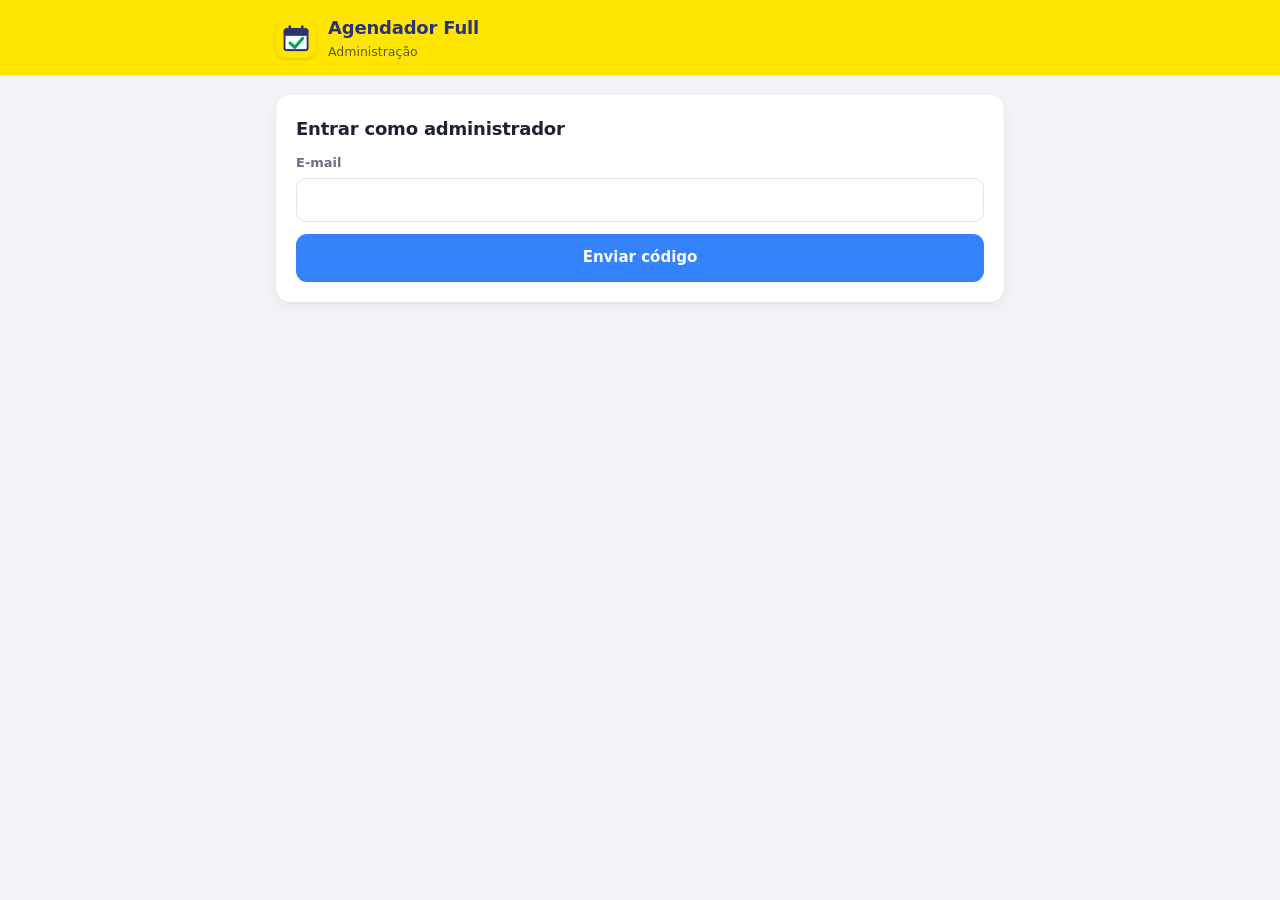
==== admin.html @ 5cfab4e2 "Site do Agendador Full: cadastro, download v2.4.0, admin e privacidade Co-Authored-By: Claude Opus 5" ====
<!doctype html>
<html lang="pt-BR">
<head>
<meta charset="utf-8">
<meta name="viewport" content="width=device-width, initial-scale=1">
<meta name="robots" content="noindex">
<title>Agendador Full · Admin</title>
<link rel="icon" href="icone.png">
<link rel="stylesheet" href="estilo.css">
</head>
<body>
<header class="topo"><div class="dentro">
  <img src="icone.png" alt="">
  <div><strong>Agendador Full</strong><span>Administração</span></div>
  <div class="dir" id="quem"></div>
</div></header>

<main>
  <!-- Login: e-mail → código. A sessão de admin fica salva neste navegador. -->
  <section class="card oculto" id="login">
    <h2>Entrar como administrador</h2>
    <div id="etapaEmail">
      <label class="campo">E-mail<input id="email" type="email" autocomplete="email"></label>
      <button class="btn primario largo" id="btnCodigo">Enviar código</button>
    </div>
    <div id="etapaCodigo" class="oculto">
      <label class="campo">Código de 6 dígitos (enviado para o seu e-mail)<input id="codigo" inputmode="numeric" maxlength="6" autocomplete="one-time-code"></label>
      <button class="btn primario largo" id="btnEntrar">Entrar</button>
      <p><button class="btn claro mini" id="btnVoltar">Trocar e-mail</button></p>
    </div>
    <div id="msgLogin"></div>
  </section>

  <section class="oculto" id="painel">
    <div class="resumo" id="resumo"></div>
    <div class="card rolar">
      <div class="passo"><h2>Usuários</h2><button class="btn claro mini" id="btnAtualizar" style="margin-left:auto">↻ Atualizar</button></div>
      <table class="tabela"><thead><tr>
        <th>Usuário</th><th>Cadastro</th><th>Último uso</th><th>Situação</th><th></th>
      </tr></thead><tbody id="linhas"></tbody></table>
    </div>
    <div id="msgPainel"></div>
  </section>
</main>

<script>
const API = 'https://qasrccmtrllotukyeiax.supabase.co/functions/v1/agendador-auth';
const CHAVE = 'agendador_admin_token';
const $ = s => document.querySelector(s);
const esc = s => String(s ?? '').replace(/[&<>"']/g, c => ({ '&': '&amp;', '<': '&lt;', '>': '&gt;', '"': '&quot;', "'": '&#39;' }[c]));
const dataHora = t => t ? new Date(t).toLocaleString('pt-BR', { day: '2-digit', month: '2-digit', year: '2-digit', hour: '2-digit', minute: '2-digit' }) : '—';
const ERROS = {
  nao_cadastrado: 'Este e-mail não é administrador.', nao_admin: 'Este e-mail não é administrador.',
  muitos_pedidos: 'Limite de 3 códigos por dia para este e-mail.', limite_geral: 'Limite diário de códigos atingido. Tente amanhã.',
  codigo_errado: 'Código errado.', codigo_expirado: 'Código expirado. Peça outro.', muitas_tentativas: 'Muitas tentativas. Peça outro código.',
  falha_servidor: 'O servidor não respondeu. Tente de novo.'
};
const ler = () => { try { return localStorage.getItem(CHAVE); } catch (e) { return null; } };
const gravar = v => { try { v ? localStorage.setItem(CHAVE, v) : localStorage.removeItem(CHAVE); } catch (e) { /* sem armazenamento */ } };
let token = ler();

async function api(acao, dados = {}) {
  const r = await fetch(API, { method: 'POST', headers: { 'Content-Type': 'application/json' }, body: JSON.stringify({ acao, ...dados }) });
  return r.json();
}
const msg = (onde, tipo, txt) => { $(onde).innerHTML = txt ? `<div class="msg ${tipo}">${esc(txt)}</div>` : ''; };

function mostrarLogin() {
  $('#painel').classList.add('oculto');
  $('#login').classList.remove('oculto');
  $('#quem').innerHTML = '';
}

$('#btnCodigo').addEventListener('click', async () => {
  const email = $('#email').value.trim().toLowerCase();
  if (!email) return;
  $('#btnCodigo').disabled = true;
  const r = await api('pedir_codigo', { email }).catch(() => ({ ok: false, erro: 'falha_servidor' }));
  $('#btnCodigo').disabled = false;
  if (!r.ok) return msg('#msgLogin', 'erro', ERROS[r.erro] || 'Não consegui enviar o código.');
  msg('#msgLogin', 'info', 'Código enviado. Confira o e-mail (vale 10 minutos).');
  $('#etapaEmail').classList.add('oculto');
  $('#etapaCodigo').classList.remove('oculto');
  $('#codigo').focus();
});
$('#btnVoltar').addEventListener('click', () => { $('#etapaCodigo').classList.add('oculto'); $('#etapaEmail').classList.remove('oculto'); msg('#msgLogin'); });
$('#btnEntrar').addEventListener('click', async () => {
  const r = await api('confirmar', { email: $('#email').value.trim().toLowerCase(), codigo: $('#codigo').value.trim(), tipo: 'admin', dispositivo: 'site-admin' })
    .catch(() => ({ ok: false, erro: 'falha_servidor' }));
  if (!r.ok) return msg('#msgLogin', 'erro', (ERROS[r.erro] || 'Não consegui entrar.') + (r.restam != null ? ` Restam ${r.restam} tentativa(s).` : ''));
  token = r.token; gravar(token);
  msg('#msgLogin');
  carregar();
});
$('#codigo').addEventListener('keydown', e => { if (e.key === 'Enter') $('#btnEntrar').click(); });
$('#email').addEventListener('keydown', e => { if (e.key === 'Enter') $('#btnCodigo').click(); });

async function carregar() {
  if (!token) return mostrarLogin();
  const r = await api('admin_lista', { token }).catch(() => ({ ok: false, erro: 'falha_servidor' }));
  if (!r.ok) {
    if (r.erro === 'sessao_invalida') { token = null; gravar(null); return mostrarLogin(); }
    return msg('#msgPainel', 'erro', ERROS[r.erro] || 'Falha ao carregar.');
  }
  $('#login').classList.add('oculto');
  $('#painel').classList.remove('oculto');
  $('#quem').innerHTML = '<button class="btn claro mini" id="btnSair">Sair</button>';
  $('#btnSair').addEventListener('click', async () => { await api('sair', { token }).catch(() => null); token = null; gravar(null); mostrarLogin(); });

  const us = r.usuarios || [];
  const ativos7 = us.filter(u => u.ultimo_uso && Date.now() - new Date(u.ultimo_uso) < 7 * 864e5).length;
  $('#resumo').innerHTML = `
    <div><b>${us.length}</b>cadastrados</div>
    <div><b>${us.filter(u => u.conectado).length}</b>conectados agora</div>
    <div><b>${ativos7}</b>usaram nos últimos 7 dias</div>
    <div><b>${r.codigos_24h}/60</b>códigos enviados em 24 h</div>`;
  $('#linhas').innerHTML = us.length ? us.map(u => {
    const blq = u.situacao === 'bloqueado';
    return `<tr>
      <td><b>${esc(u.nome || '—')}</b><small>${esc(u.email)}</small></td>
      <td>${dataHora(u.criado_em)}<small>termo v${esc(u.termo_versao ?? '—')}</small></td>
      <td>${dataHora(u.ultimo_uso)}<small>${u.ext_versao ? 'extensão v' + esc(u.ext_versao) : 'ainda não entrou'}</small></td>
      <td>${blq ? '<span class="pill blq">Bloqueado</span>' : u.conectado ? '<span class="pill on">Conectado</span>' : '<span class="pill off">Liberado</span>'}</td>
      <td><div class="acoes-td">
        ${blq ? `<button class="btn sucesso mini" data-acao="liberar" data-email="${esc(u.email)}">Liberar</button>`
              : `<button class="btn perigo mini" data-acao="bloquear" data-email="${esc(u.email)}">Bloquear</button>`}
        ${u.conectado ? `<button class="btn claro mini" data-acao="derrubar" data-email="${esc(u.email)}">Derrubar sessão</button>` : ''}
      </div></td></tr>`;
  }).join('') : '<tr><td colspan="5">Ninguém se cadastrou ainda.</td></tr>';
  msg('#msgPainel');
}

$('#linhas').addEventListener('click', async ev => {
  const b = ev.target.closest('[data-acao]');
  if (!b) return;
  const alvo = b.dataset.email, acao = b.dataset.acao;
  const pergunta = { bloquear: `Bloquear ${alvo}? A extensão dele para na hora.`, liberar: `Liberar ${alvo}?`, derrubar: `Derrubar a sessão de ${alvo}? Ele vai precisar entrar de novo com um código.` }[acao];
  if (!confirm(pergunta)) return;
  b.disabled = true;
  const r = acao === 'derrubar'
    ? await api('admin_derrubar', { token, alvo })
    : await api('admin_situacao', { token, alvo, situacao: acao === 'bloquear' ? 'bloqueado' : 'liberado' });
  if (!r.ok) msg('#msgPainel', 'erro', 'Não consegui: ' + (r.erro || 'erro'));
  carregar();
});
$('#btnAtualizar').addEventListener('click', carregar);

carregar();
</script>
</body>
</html>
---- estilo.css ----
:root {
  --amarelo: #FFE600;
  --azul: #2D3277;
  --azul-claro: #3483FA;
  --azul-bg: #EAF2FF;
  --verde: #00A650;
  --verde-bg: #E3F6EC;
  --ambar: #E89B00;
  --ambar-bg: #FFF3D1;
  --vermelho: #E0383E;
  --vermelho-bg: #FDECEC;
  --fundo: #F3F4F8;
  --card: #FFFFFF;
  --texto: #1E2235;
  --cinza: #6B7088;
  --borda: #E3E6EF;
  --raio: 14px;
  --sombra: 0 1px 2px rgba(30, 34, 53, .06), 0 4px 14px rgba(30, 34, 53, .06);
}
* { box-sizing: border-box; }
body { margin: 0; font: 15px/1.55 system-ui, -apple-system, "Segoe UI", Roboto, sans-serif; color: var(--texto); background: var(--fundo); }
a { color: var(--azul-claro); }
button, input { font: inherit; }

.topo { background: var(--amarelo); box-shadow: 0 1px 0 rgba(0,0,0,.08); }
.topo .dentro { max-width: 760px; margin: 0 auto; padding: 14px 16px; display: flex; align-items: center; gap: 12px; }
.topo img { width: 40px; height: 40px; border-radius: 10px; box-shadow: 0 1px 3px rgba(0,0,0,.15); }
.topo strong { display: block; font-size: 18px; color: var(--azul); letter-spacing: -.2px; }
.topo span { display: block; font-size: 12.5px; color: #5B5A2E; }
.topo .dir { margin-left: auto; font-size: 13px; }

main { max-width: 760px; margin: 0 auto; padding: 20px 16px 48px; }
h1 { font-size: 26px; line-height: 1.25; letter-spacing: -.4px; margin: 6px 0 8px; color: var(--azul); }
h2 { font-size: 18px; margin: 0 0 10px; letter-spacing: -.2px; }
.sub { color: var(--cinza); margin: 0 0 20px; }
.selo { display: inline-block; background: var(--ambar-bg); color: #7A5200; font-size: 12px; font-weight: 700; padding: 3px 10px; border-radius: 20px; }

.card { background: var(--card); border-radius: var(--raio); box-shadow: var(--sombra); padding: 20px; margin-bottom: 16px; }
.passo { display: flex; align-items: center; gap: 10px; margin-bottom: 12px; }
.passo .n { width: 28px; height: 28px; border-radius: 50%; background: var(--azul); color: #fff; display: grid; place-items: center; font-weight: 700; font-size: 14px; flex: none; }
.passo h2 { margin: 0; }
.card.apagado { opacity: .5; pointer-events: none; }

label.campo { display: block; font-size: 13px; font-weight: 600; color: var(--cinza); margin-bottom: 12px; }
label.campo input { display: block; width: 100%; margin-top: 5px; padding: 11px 12px; border: 1px solid var(--borda); border-radius: 10px; color: var(--texto); background: #fff; outline: none; }
label.campo input:focus { border-color: var(--azul-claro); box-shadow: 0 0 0 3px rgba(52,131,250,.15); }

.termo { background: var(--ambar-bg); border: 1.5px solid var(--ambar); border-radius: 12px; padding: 12px 14px; margin: 4px 0 12px; font-size: 13.5px; color: #4D3600; }
.termo b.tit { display: block; margin-bottom: 6px; }
.termo ol { margin: 0; padding-left: 20px; display: grid; gap: 6px; }
.check { display: flex; gap: 10px; align-items: flex-start; border: 1.5px solid var(--borda); border-radius: 12px; padding: 11px 13px; margin-bottom: 14px; cursor: pointer; font-weight: 600; font-size: 14px; }
.check:has(input:checked) { border-color: var(--verde); background: var(--verde-bg); }
.check input { width: 18px; height: 18px; margin: 2px 0 0; accent-color: var(--verde); flex: none; }

.btn { display: inline-block; border: 0; border-radius: 11px; padding: 12px 18px; font-weight: 700; cursor: pointer; text-decoration: none; text-align: center; transition: filter .15s; }
.btn:hover:not(:disabled) { filter: brightness(.95); }
.btn:disabled { opacity: .45; cursor: not-allowed; }
.btn.primario { background: var(--azul-claro); color: #fff; }
.btn.sucesso { background: var(--verde); color: #fff; }
.btn.perigo { background: var(--vermelho); color: #fff; }
.btn.claro { background: #EEF0F5; color: var(--texto); }
.btn.largo { width: 100%; }
.btn.mini { padding: 6px 10px; font-size: 12.5px; border-radius: 8px; }

.msg { border-radius: 10px; padding: 10px 12px; font-size: 13.5px; margin-top: 12px; }
.msg.erro { background: var(--vermelho-bg); color: var(--vermelho); }
.msg.ok { background: var(--verde-bg); color: #00562B; }
.msg.info { background: var(--azul-bg); color: var(--azul); }
.aviso { background: var(--vermelho-bg); color: #8A1F23; border-radius: 12px; padding: 12px 14px; font-size: 14px; margin: 12px 0; }

ol.inst { margin: 0; padding-left: 22px; display: grid; gap: 10px; }
ol.inst li::marker { font-weight: 700; color: var(--azul); }
code, .k { background: #EEF0F5; border-radius: 6px; padding: 1px 6px; font-size: 13px; }

.rodape { text-align: center; color: var(--cinza); font-size: 12.5px; margin-top: 28px; }
.oculto { display: none !important; }

/* admin */
.resumo { display: flex; gap: 12px; flex-wrap: wrap; margin-bottom: 14px; }
.resumo div { background: var(--card); border-radius: 12px; box-shadow: var(--sombra); padding: 10px 14px; font-size: 13px; color: var(--cinza); }
.resumo b { display: block; font-size: 20px; color: var(--texto); }
.tabela { width: 100%; border-collapse: collapse; font-size: 13px; }
.tabela th { text-align: left; color: var(--cinza); font-weight: 600; font-size: 12px; border-bottom: 1px solid var(--borda); padding: 8px 6px; }
.tabela td { border-bottom: 1px solid var(--borda); padding: 9px 6px; vertical-align: top; }
.tabela td small { color: var(--cinza); display: block; }
.pill { display: inline-block; font-size: 11.5px; font-weight: 700; padding: 2px 8px; border-radius: 20px; white-space: nowrap; }
.pill.on { background: var(--verde-bg); color: var(--verde); }
.pill.off { background: #EEF0F5; color: var(--cinza); }
.pill.blq { background: var(--vermelho-bg); color: var(--vermelho); }
.acoes-td { display: flex; gap: 6px; flex-wrap: wrap; }
.rolar { overflow-x: auto; }
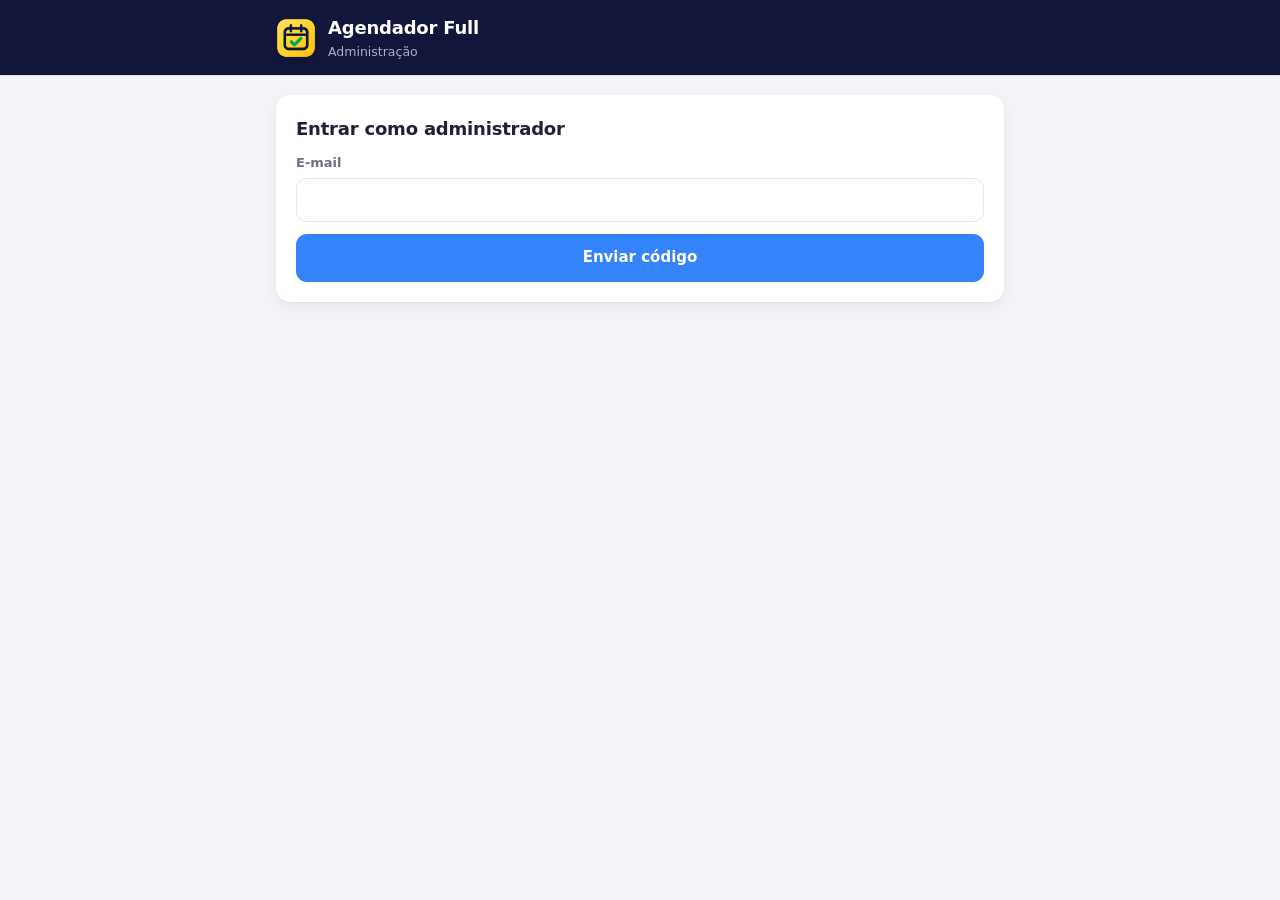
==== commit d4076cc0: "Planos por assinatura: mensal, semestral e anual, com 7 dias gratis (v2.7.1) Co-Authored-By: Claude " ====
--- a/admin.html
+++ b/admin.html
@@ -33,10 +33,11 @@
 
   <section class="oculto" id="painel">
     <div class="resumo" id="resumo"></div>
+    <div class="card"><div class="passo" id="cobranca"></div></div>
     <div class="card rolar">
       <div class="passo"><h2>Usuários</h2><button class="btn claro mini" id="btnAtualizar" style="margin-left:auto">↻ Atualizar</button></div>
       <table class="tabela"><thead><tr>
-        <th>Usuário</th><th>Cadastro</th><th>Último uso</th><th>Situação</th><th></th>
+        <th>Usuário</th><th>Cadastro</th><th>Último uso</th><th>Assinatura</th><th>Situação</th><th></th>
       </tr></thead><tbody id="linhas"></tbody></table>
     </div>
     <div id="msgPainel"></div>
@@ -49,6 +50,16 @@
 const $ = s => document.querySelector(s);
 const esc = s => String(s ?? '').replace(/[&<>"']/g, c => ({ '&': '&amp;', '<': '&lt;', '>': '&gt;', '"': '&quot;', "'": '&#39;' }[c]));
 const dataHora = t => t ? new Date(t).toLocaleString('pt-BR', { day: '2-digit', month: '2-digit', year: '2-digit', hour: '2-digit', minute: '2-digit' }) : '—';
+const data = t => t ? new Date(t).toLocaleDateString('pt-BR', { day: '2-digit', month: '2-digit', year: '2-digit' }) : '—';
+const PLANO = { mensal: 'Mensal', semestral: 'Semestral', anual: 'Anual' };
+const SIT_ASS = { sem: 'sem assinatura', pendente: 'pendente', ativa: 'ativa', pausada: 'pausada', cancelada: 'cancelada' };
+// Coluna "Assinatura": cortesia, plano/situação e até quando o acesso vale.
+function celulaAssinatura(a) {
+  if (!a) return '—';
+  if (a.cortesia) return `<span class="pill on">Cortesia</span><small>${a.cortesia_ate ? 'até ' + data(a.cortesia_ate) : 'sem prazo'}</small>`;
+  const valido = a.pago_ate && new Date(a.pago_ate) > Date.now();
+  return `${esc(PLANO[a.plano] || '—')} · ${esc(SIT_ASS[a.situacao] || a.situacao)}<small>${a.pago_ate ? (valido ? 'acesso até ' : 'venceu em ') + data(a.pago_ate) : 'nunca pagou'}</small>`;
+}
 const ERROS = {
   nao_cadastrado: 'Este e-mail não é administrador.', nao_admin: 'Este e-mail não é administrador.',
   muitos_pedidos: 'Limite de 3 códigos por dia para este e-mail.', limite_geral: 'Limite diário de códigos atingido. Tente amanhã.',
@@ -113,20 +124,27 @@
     <div><b>${us.length}</b>cadastrados</div>
     <div><b>${us.filter(u => u.conectado).length}</b>conectados agora</div>
     <div><b>${ativos7}</b>usaram nos últimos 7 dias</div>
+    <div><b>${us.filter(u => u.assinatura && u.assinatura.situacao === 'ativa' && !u.assinatura.cortesia).length}</b>assinaturas ativas</div>
     <div><b>${r.codigos_24h}/60</b>códigos enviados em 24 h</div>`;
+  cobrancaAtiva = !!r.cobranca_ativa;
+  $('#cobranca').innerHTML = `<h2>Cobrança ${cobrancaAtiva ? '<span class="pill on">LIGADA</span>' : '<span class="pill off">DESLIGADA</span>'}</h2>
+    <span style="color:#6B7088;font-size:14px">${cobrancaAtiva ? 'Só usa quem tem assinatura válida ou cortesia.' : 'Todo mundo usa sem pagar (como na fase de teste).'}</span>
+    <button class="btn ${cobrancaAtiva ? 'perigo' : 'sucesso'} mini" id="btnCobranca" style="margin-left:auto">${cobrancaAtiva ? 'Desligar cobrança' : 'Ligar cobrança'}</button>`;
   $('#linhas').innerHTML = us.length ? us.map(u => {
     const blq = u.situacao === 'bloqueado';
     return `<tr>
       <td><b>${esc(u.nome || '—')}</b><small>${esc(u.email)}</small></td>
       <td>${dataHora(u.criado_em)}<small>termo v${esc(u.termo_versao ?? '—')}</small></td>
       <td>${dataHora(u.ultimo_uso)}<small>${u.ext_versao ? 'extensão v' + esc(u.ext_versao) : 'ainda não entrou'}</small></td>
+      <td>${celulaAssinatura(u.assinatura)}</td>
       <td>${blq ? '<span class="pill blq">Bloqueado</span>' : u.conectado ? '<span class="pill on">Conectado</span>' : '<span class="pill off">Liberado</span>'}</td>
       <td><div class="acoes-td">
         ${blq ? `<button class="btn sucesso mini" data-acao="liberar" data-email="${esc(u.email)}">Liberar</button>`
               : `<button class="btn perigo mini" data-acao="bloquear" data-email="${esc(u.email)}">Bloquear</button>`}
         ${u.conectado ? `<button class="btn claro mini" data-acao="derrubar" data-email="${esc(u.email)}">Derrubar sessão</button>` : ''}
+        <button class="btn claro mini" data-acao="cortesia" data-email="${esc(u.email)}">${u.assinatura && u.assinatura.cortesia ? 'Mudar cortesia' : 'Dar cortesia'}</button>
       </div></td></tr>`;
-  }).join('') : '<tr><td colspan="5">Ninguém se cadastrou ainda.</td></tr>';
+  }).join('') : '<tr><td colspan="6">Ninguém se cadastrou ainda.</td></tr>';
   msg('#msgPainel');
 }
 
@@ -134,6 +152,16 @@
   const b = ev.target.closest('[data-acao]');
   if (!b) return;
   const alvo = b.dataset.email, acao = b.dataset.acao;
+  if (acao === 'cortesia') {
+    const resp = prompt(`Cortesia para ${alvo}:\n• número de dias (ex.: 30)\n• "sempre" = sem prazo\n• 0 = tirar a cortesia`, '30');
+    if (resp == null) return;
+    const dias = /^\s*sempre\s*$/i.test(resp) ? -1 : parseInt(resp, 10);
+    if (Number.isNaN(dias) || dias < -1) return msg('#msgPainel', 'erro', 'Digite um número de dias, "sempre" ou 0.');
+    b.disabled = true;
+    const r = await api('admin_cortesia', { token, alvo, dias });
+    if (!r.ok) msg('#msgPainel', 'erro', 'Não consegui: ' + (r.erro || 'erro'));
+    return carregar();
+  }
   const pergunta = { bloquear: `Bloquear ${alvo}? A extensão dele para na hora.`, liberar: `Liberar ${alvo}?`, derrubar: `Derrubar a sessão de ${alvo}? Ele vai precisar entrar de novo com um código.` }[acao];
   if (!confirm(pergunta)) return;
   b.disabled = true;
@@ -145,6 +173,18 @@
 });
 $('#btnAtualizar').addEventListener('click', carregar);
 
+// Chave geral: desligada, todos usam sem pagar; ligada, vale a assinatura (ou cortesia).
+let cobrancaAtiva = false;
+$('#cobranca').addEventListener('click', async ev => {
+  if (!ev.target.closest('#btnCobranca')) return;
+  const ligar = !cobrancaAtiva;
+  if (!confirm(ligar ? 'LIGAR a cobrança? Quem não tiver assinatura válida nem cortesia para de usar na próxima conferência (até 30 min).'
+                     : 'DESLIGAR a cobrança? Todo mundo volta a usar sem pagar.')) return;
+  const r = await api('admin_cobranca', { token, ligar });
+  if (!r.ok) msg('#msgPainel', 'erro', 'Não consegui: ' + (r.erro || 'erro'));
+  carregar();
+});
+
 carregar();
 </script>
 </body>
--- a/estilo.css
+++ b/estilo.css
@@ -22,11 +22,12 @@
 a { color: var(--azul-claro); }
 button, input { font: inherit; }
 
-.topo { background: var(--amarelo); box-shadow: 0 1px 0 rgba(0,0,0,.08); }
+.topo { background: #12163A; box-shadow: 0 1px 0 rgba(0,0,0,.08); }
 .topo .dentro { max-width: 760px; margin: 0 auto; padding: 14px 16px; display: flex; align-items: center; gap: 12px; }
 .topo img { width: 40px; height: 40px; border-radius: 10px; box-shadow: 0 1px 3px rgba(0,0,0,.15); }
-.topo strong { display: block; font-size: 18px; color: var(--azul); letter-spacing: -.2px; }
-.topo span { display: block; font-size: 12.5px; color: #5B5A2E; }
+.topo strong { display: block; font-size: 18px; color: #fff; letter-spacing: -.2px; }
+.topo span { display: block; font-size: 12.5px; color: #A9AED3; }
+.topo a { color: #FFD60A; }
 .topo .dir { margin-left: auto; font-size: 13px; }
 
 main { max-width: 760px; margin: 0 auto; padding: 20px 16px 48px; }
